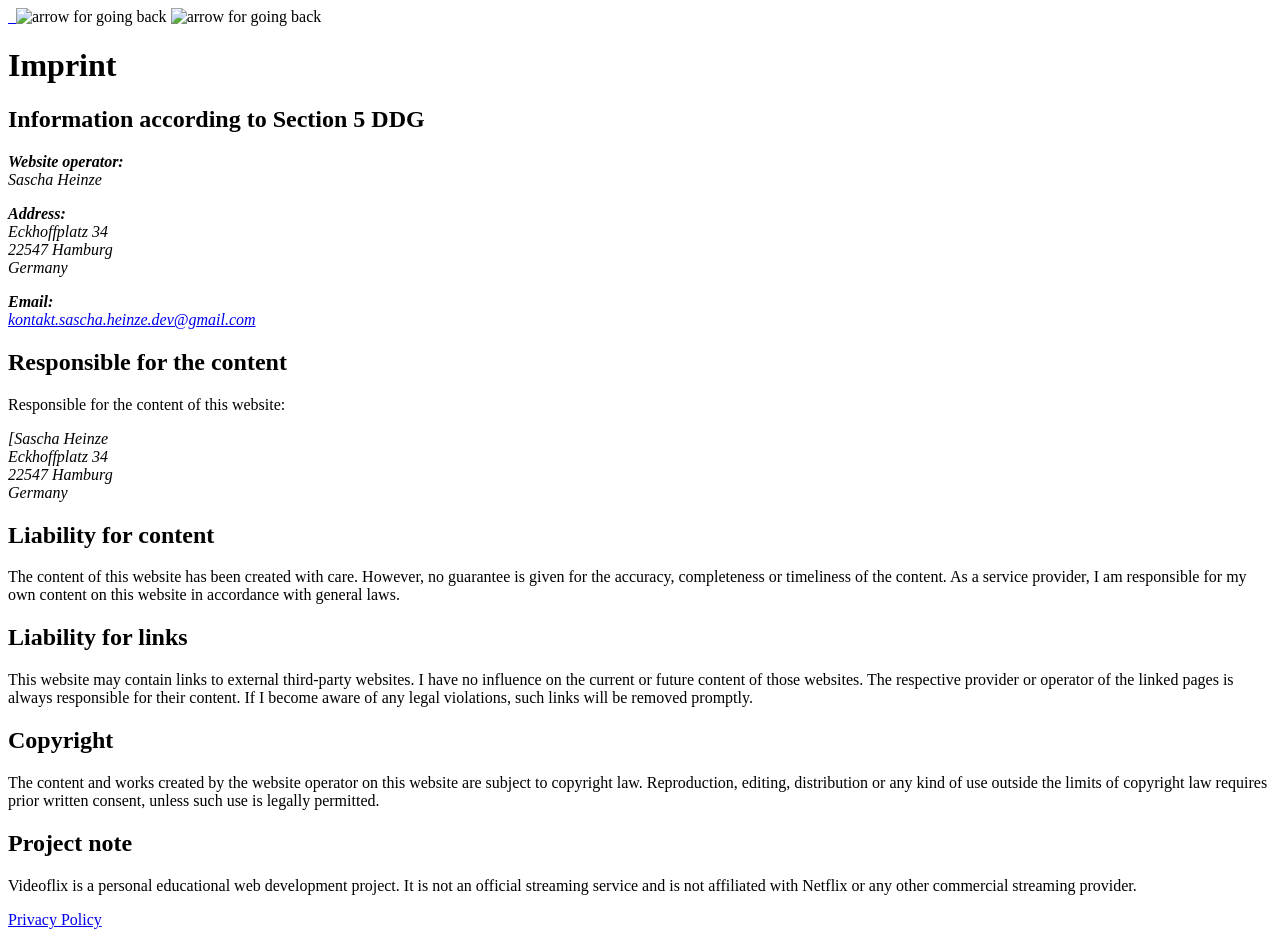
==== pages/imprint/index.html @ 71bffd8c "feat(pages): increase imprint" ====
<!doctype html>
<html lang="en">
  <head>
    <meta charset="UTF-8" />
    <meta name="viewport" content="width=device-width, initial-scale=1.0" />
    <title>Videoflix - Imprint</title>

    <link rel="stylesheet" href="/shared/css/variables.css" />
    <link rel="stylesheet" href="/shared/css/standard.css" />
    <link rel="stylesheet" href="/shared/css/fonts.css" />
    <link rel="stylesheet" href="/shared/css/assets.css" />
    <link rel="stylesheet" href="/shared/css/header_footer.css" />
    <link rel="stylesheet" href="/styles.css" />
    <link rel="icon" href="/assets/icons/logo_icon_small.svg" type="image/svg+xml" />

    <script src="/shared/js/variables.js"></script>
    <script src="/shared/js/ui_helper.js"></script>
    <script src="/shared/js/api.js"></script>
    <script src="/shared/js/header.js"></script>
  </head>

  <body onload="setHeader()" class="dark_bg">
    <header class="main_header w_full">
      <a aria-label="login page" href="/pages/auth/login.html">
        <img src="/assets/icons/logo_icon_small.svg" alt="" srcset="" />
        <img src="/assets/icons/logo_icon.svg" alt="" srcset="" />
      </a>
      <a aria-label="go back" onclick="goBackURL()">
        <img src="../../assets/icons/arrow_back.svg" alt="arrow for going back" />
        <img src="../../assets/icons/arrow_back.svg" alt="arrow for going back" />
      </a>
    </header>
    <main class="w_full d_flex_ss_gl font_white_color">
      <h1 class="font_prime_color">Imprint</h1>

      <section class="d_flex_ss_gm f_d_c">
        <h2>Information according to Section 5 DDG</h2>

        <address>
          <p><strong>Website operator:</strong><br />Sascha Heinze</p>
          <p><strong>Address:</strong><br />Eckhoffplatz 34<br />22547 Hamburg<br />Germany</p>
          <p>
            <strong>Email:</strong><br />
            <a class="link_secondary" href="mailto:kontakt.sascha.heinze.dev@gmail.com">kontakt.sascha.heinze.dev@gmail.com</a>
          </p>
        </address>
      </section>

      <section class="d_flex_ss_gm f_d_c">
        <h2>Responsible for the content</h2>
        <p>Responsible for the content of this website:</p>
        <address>
          <p>[Sascha Heinze<br />Eckhoffplatz 34<br />22547 Hamburg<br />Germany</p>
        </address>
      </section>

      <section class="d_flex_ss_gm f_d_c">
        <h2>Liability for content</h2>
        <p>The content of this website has been created with care. However, no guarantee is given for the accuracy, completeness or timeliness of the content. As a service provider, I am responsible for my own content on this website in accordance with general laws.</p>
      </section>

      <section class="d_flex_ss_gm f_d_c">
        <h2>Liability for links</h2>
        <p>This website may contain links to external third-party websites. I have no influence on the current or future content of those websites. The respective provider or operator of the linked pages is always responsible for their content. If I become aware of any legal violations, such links will be removed promptly.</p>
      </section>

      <section class="d_flex_ss_gm f_d_c">
        <h2>Copyright</h2>
        <p>The content and works created by the website operator on this website are subject to copyright law. Reproduction, editing, distribution or any kind of use outside the limits of copyright law requires prior written consent, unless such use is legally permitted.</p>
      </section>

      <section class="d_flex_ss_gm f_d_c">
        <h2>Project note</h2>
        <p>Videoflix is a personal educational web development project. It is not an official streaming service and is not affiliated with Netflix or any other commercial streaming provider.</p>
      </section>
    </main>
    <footer class="main_footer w_full">
      <nav class="d_flex_cs_gl w_full">
        <a aria-label="privacy policy page" href="../privacy/index.html" class="link">Privacy Policy</a>
      </nav>
    </footer>
  </body>
</html>
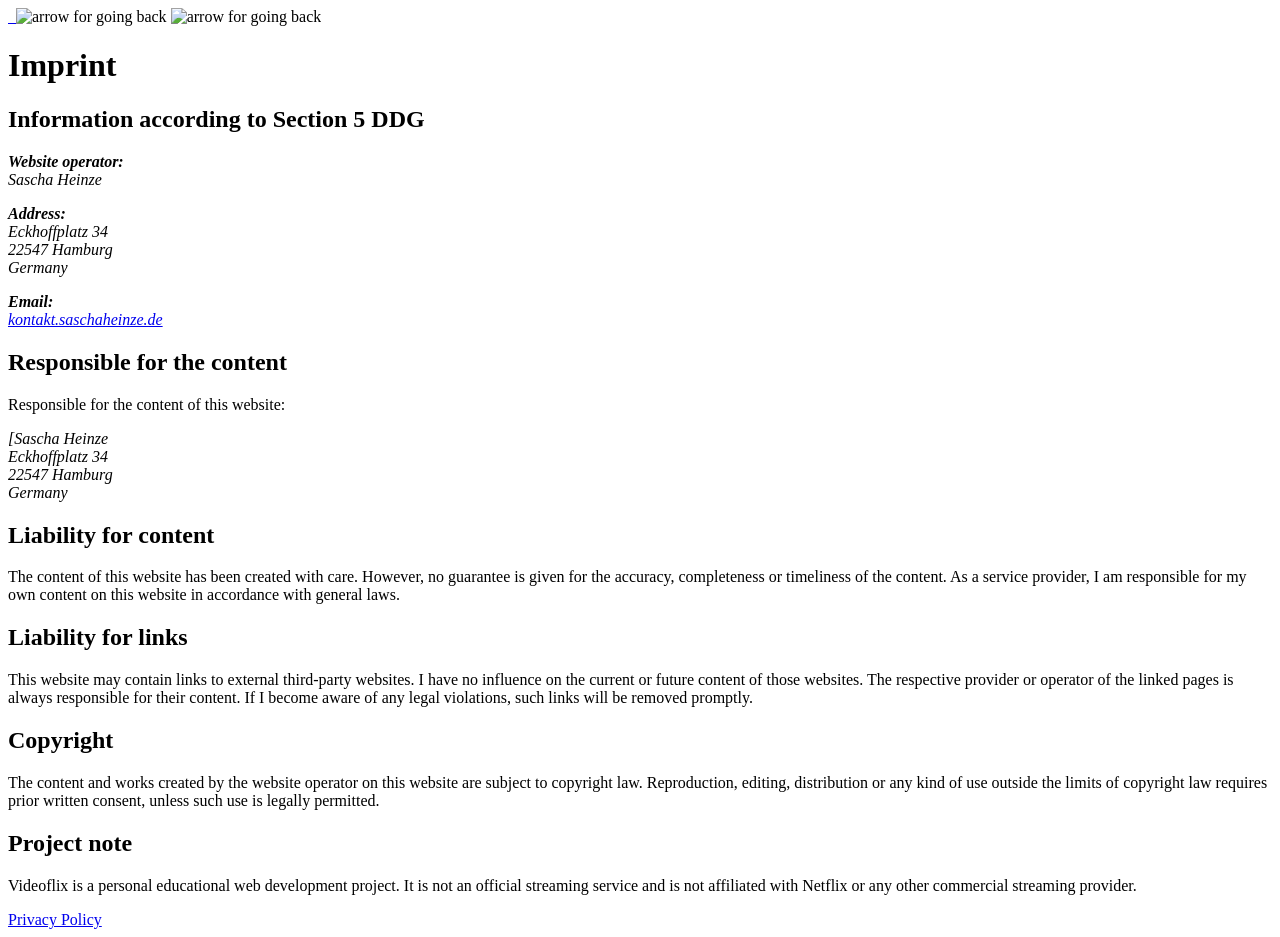
==== commit 8144dd35: "feat(pages): increase privacy policy and fix type in imprint" ====
--- a/pages/imprint/index.html
+++ b/pages/imprint/index.html
@@ -41,7 +41,7 @@
           <p><strong>Address:</strong><br />Eckhoffplatz 34<br />22547 Hamburg<br />Germany</p>
           <p>
             <strong>Email:</strong><br />
-            <a class="link_secondary" href="mailto:kontakt.sascha.heinze.dev@gmail.com">kontakt.sascha.heinze.dev@gmail.com</a>
+            <a class="link_secondary" href="mailto:kontakt.saschaheinze.de">kontakt.saschaheinze.de</a>
           </p>
         </address>
       </section>
